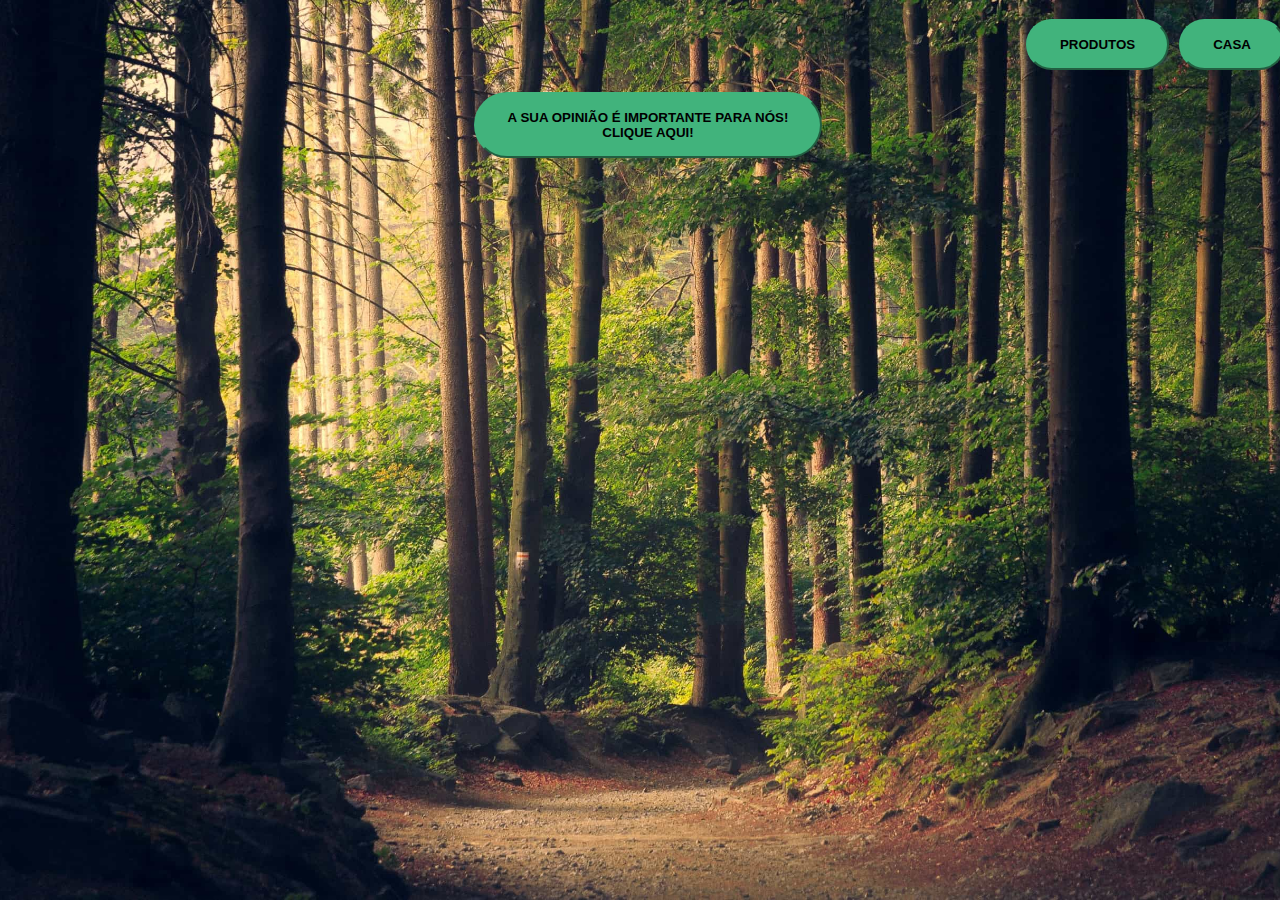
==== about.html @ 67b509ad "Add files via upload" ====
<!DOCTYPE html>
<html>
	<head>
		
	    <meta charset="utf-8">
	    <meta name="viewport" content="width=device-width, initial-scale=1">

	    <title>ResisPlant</title>

	    <link href="https://fonts.googleapis.com/css?family=Montserrat" rel="stylesheet">

	    <link href="https://cdn.jsdelivr.net/npm/bootstrap@5.0.1/dist/css/bootstrap.min.css" rel="stylesheet" integrity="sha384-+0n0xVW2eSR5OomGNYDnhzAbDsOXxcvSN1TPprVMTNDbiYZCxYbOOl7+AMvyTG2x" crossorigin="anonymous">
	    
	    <link rel="stylesheet" type="text/css" href="style.css">
	</head>
	<body>

		<p align="right">
			<a href="products.html"><button class="btn btn-primary btn-xl">Produtos</button></a>
	      	<a href="index.html"><button class="btn btn-primary btn-xl">Casa</button></a>
	    </p>

	    <p align="center"><a href=""><button class="btn btn-primary btn-xl">A sua opinião é importante para nós!<br> Clique aqui!</button></a></p>
		<script src="https://cdn.jsdelivr.net/npm/bootstrap@5.0.1/dist/js/bootstrap.bundle.min.js" integrity="sha384-gtEjrD/SeCtmISkJkNUaaKMoLD0//ElJ19smozuHV6z3Iehds+3Ulb9Bn9Plx0x4" crossorigin="anonymous"></script>
	</body>
</html>
---- style.css ----
body,
html {
  width: 100%;
  height: 100%;
  font-family: 'Montserrat', sans-serif;
  background: url(trees-min.jpg) no-repeat center center fixed; 
  -webkit-background-size: cover;
  -moz-background-size: cover;
  -o-background-size: cover;
  background-size: cover;
}

h1 {
	font-size: 3rem;
	color: #FFFFFF;
}

hr {
	color: #F05F44;
	height: 3px;
	max-width: 65px;
}

.d-flex {
	flex-wrap: wrap;
}

.card {
	margin: 3px;
}

.align-right {

}

.buffer {
	height: 10rem;
}

.btn {
	font-weight: 700;
	border-radius: 300px;
	text-transform: uppercase;
}

.btn-primary {
	background-color: #41B37C;
	border-color: #41B37C;
}

.btn-primary:hover {
	background-color: #0C8E50;
	border-color: #0C8E50;
	border-width: 4px;
}

.btn-xl {
	padding: 1rem 2rem;
	margin: 3px;
}
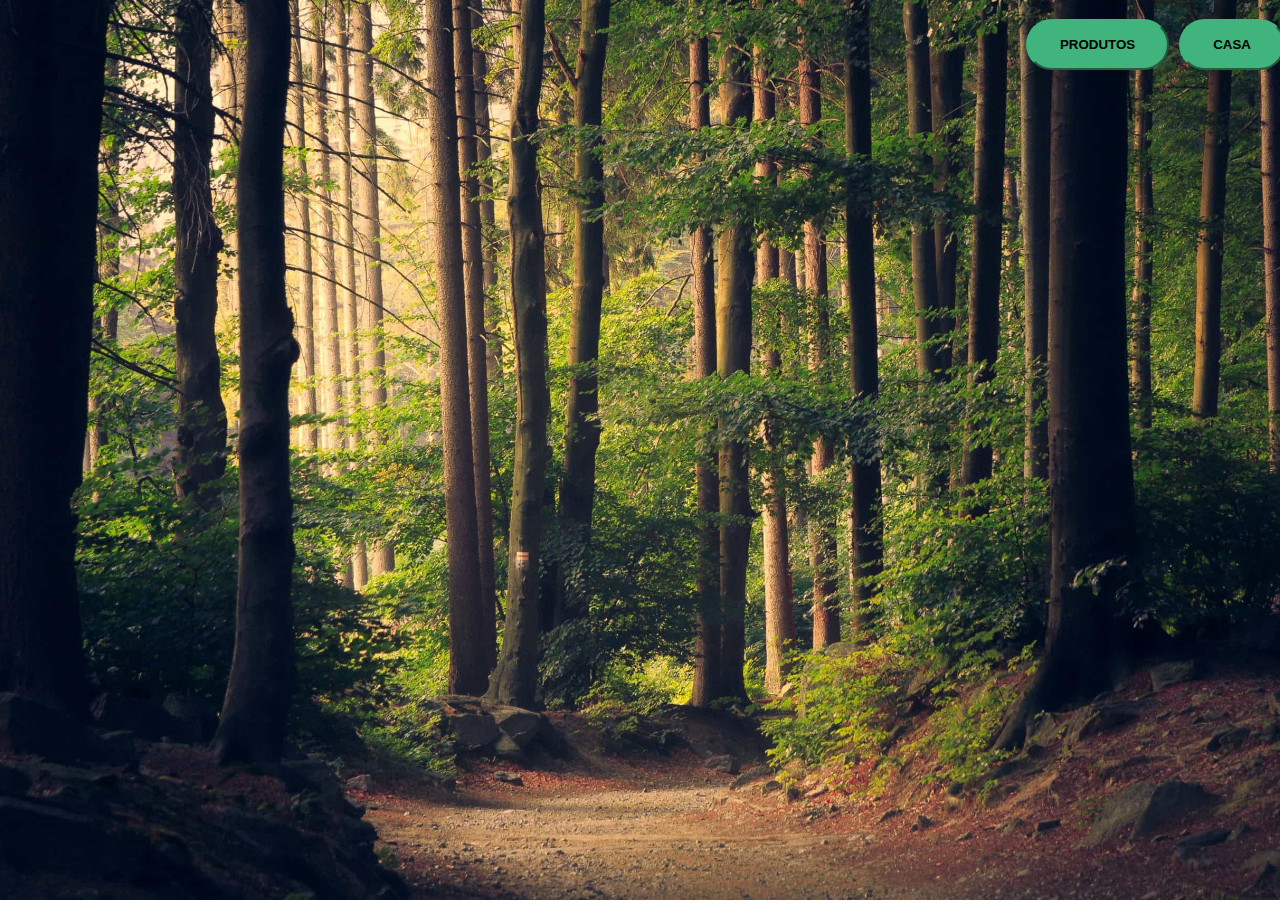
==== commit 6d398232: "Update about.html" ====
--- a/about.html
+++ b/about.html
@@ -20,7 +20,7 @@
 	      	<a href="index.html"><button class="btn btn-primary btn-xl">Casa</button></a>
 	    </p>
 
-	    <p align="center"><a href=""><button class="btn btn-primary btn-xl">A sua opinião é importante para nós!<br> Clique aqui!</button></a></p>
+<!-- 	    <p align="center"><a href=""><button class="btn btn-primary btn-xl">A sua opinião é importante para nós!<br> Clique aqui!</button></a></p> -->
 		<script src="https://cdn.jsdelivr.net/npm/bootstrap@5.0.1/dist/js/bootstrap.bundle.min.js" integrity="sha384-gtEjrD/SeCtmISkJkNUaaKMoLD0//ElJ19smozuHV6z3Iehds+3Ulb9Bn9Plx0x4" crossorigin="anonymous"></script>
 	</body>
-</html>+</html>
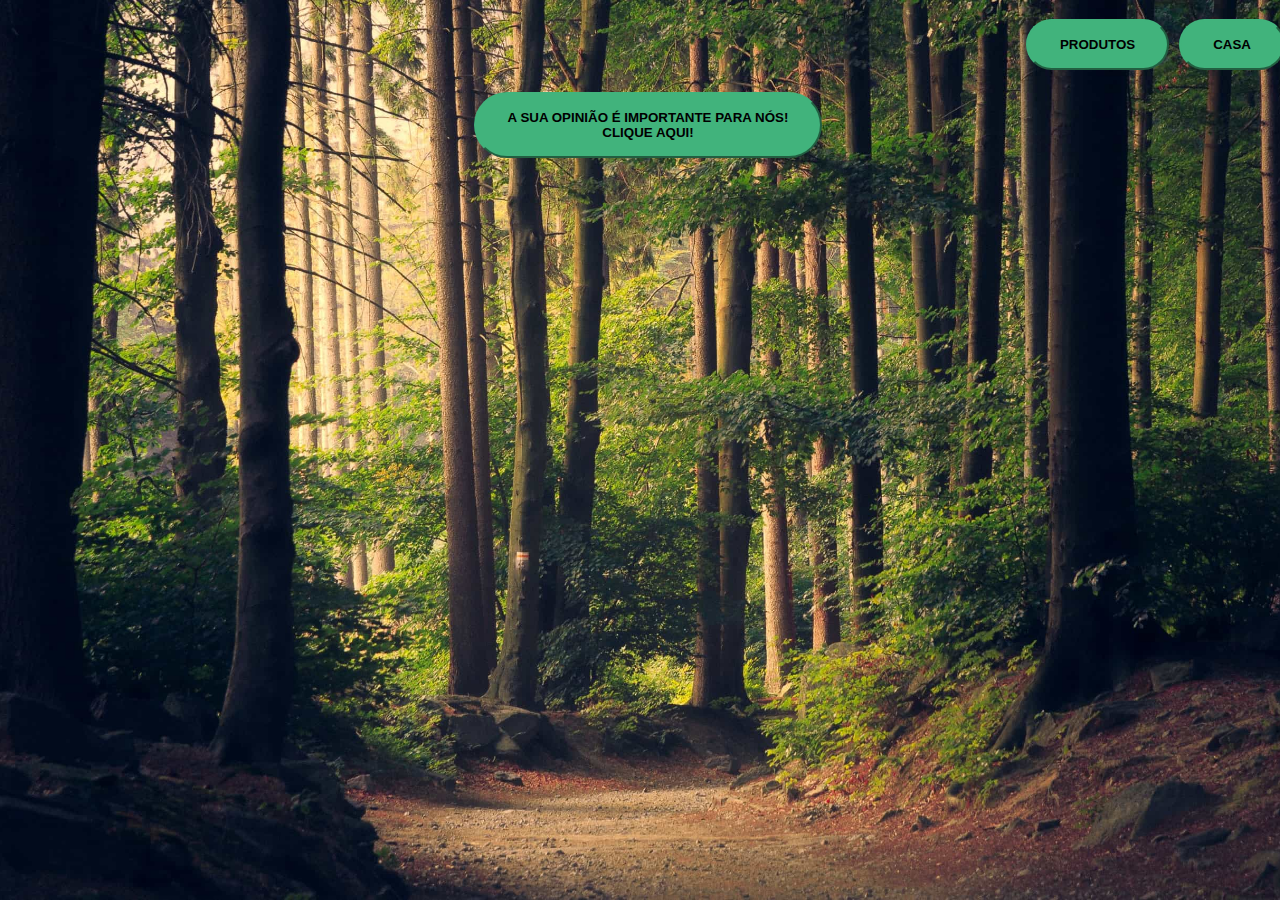
==== commit 4d40100a: "Update about.html" ====
--- a/about.html
+++ b/about.html
@@ -20,7 +20,7 @@
 	      	<a href="index.html"><button class="btn btn-primary btn-xl">Casa</button></a>
 	    </p>
 
-<!-- 	    <p align="center"><a href=""><button class="btn btn-primary btn-xl">A sua opinião é importante para nós!<br> Clique aqui!</button></a></p> -->
+	    <p align="center"><a href=""><button class="btn btn-primary btn-xl">A sua opinião é importante para nós!<br> Clique aqui!</button></a></p>
 		<script src="https://cdn.jsdelivr.net/npm/bootstrap@5.0.1/dist/js/bootstrap.bundle.min.js" integrity="sha384-gtEjrD/SeCtmISkJkNUaaKMoLD0//ElJ19smozuHV6z3Iehds+3Ulb9Bn9Plx0x4" crossorigin="anonymous"></script>
 	</body>
 </html>
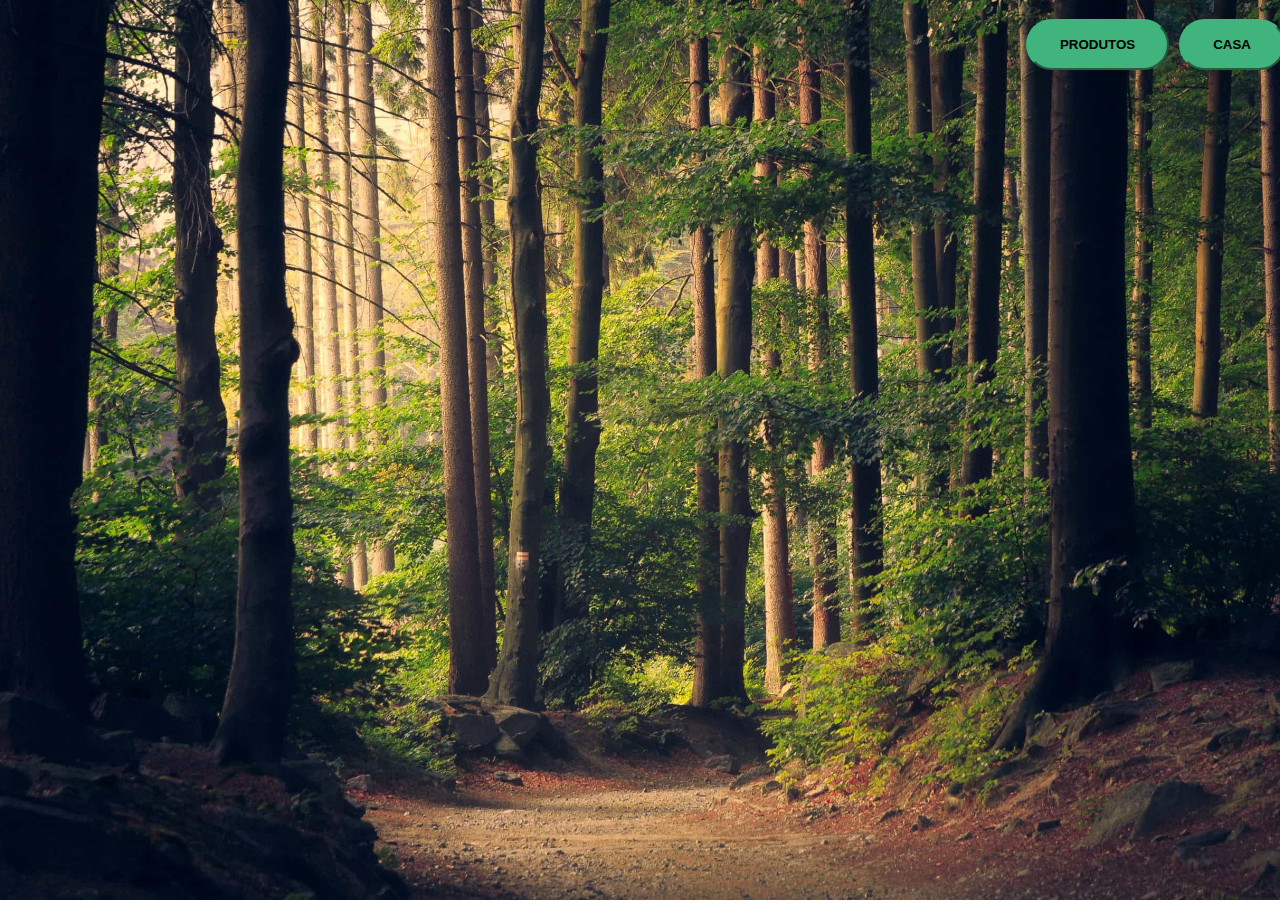
==== commit 1d5d62cb: "Update about.html" ====
--- a/about.html
+++ b/about.html
@@ -20,7 +20,7 @@
 	      	<a href="index.html"><button class="btn btn-primary btn-xl">Casa</button></a>
 	    </p>
 
-	    <p align="center"><a href=""><button class="btn btn-primary btn-xl">A sua opinião é importante para nós!<br> Clique aqui!</button></a></p>
+<!-- 	    <p align="center"><a href=""><button class="btn btn-primary btn-xl">A sua opinião é importante para nós!<br> Clique aqui!</button></a></p> -->
 		<script src="https://cdn.jsdelivr.net/npm/bootstrap@5.0.1/dist/js/bootstrap.bundle.min.js" integrity="sha384-gtEjrD/SeCtmISkJkNUaaKMoLD0//ElJ19smozuHV6z3Iehds+3Ulb9Bn9Plx0x4" crossorigin="anonymous"></script>
 	</body>
 </html>
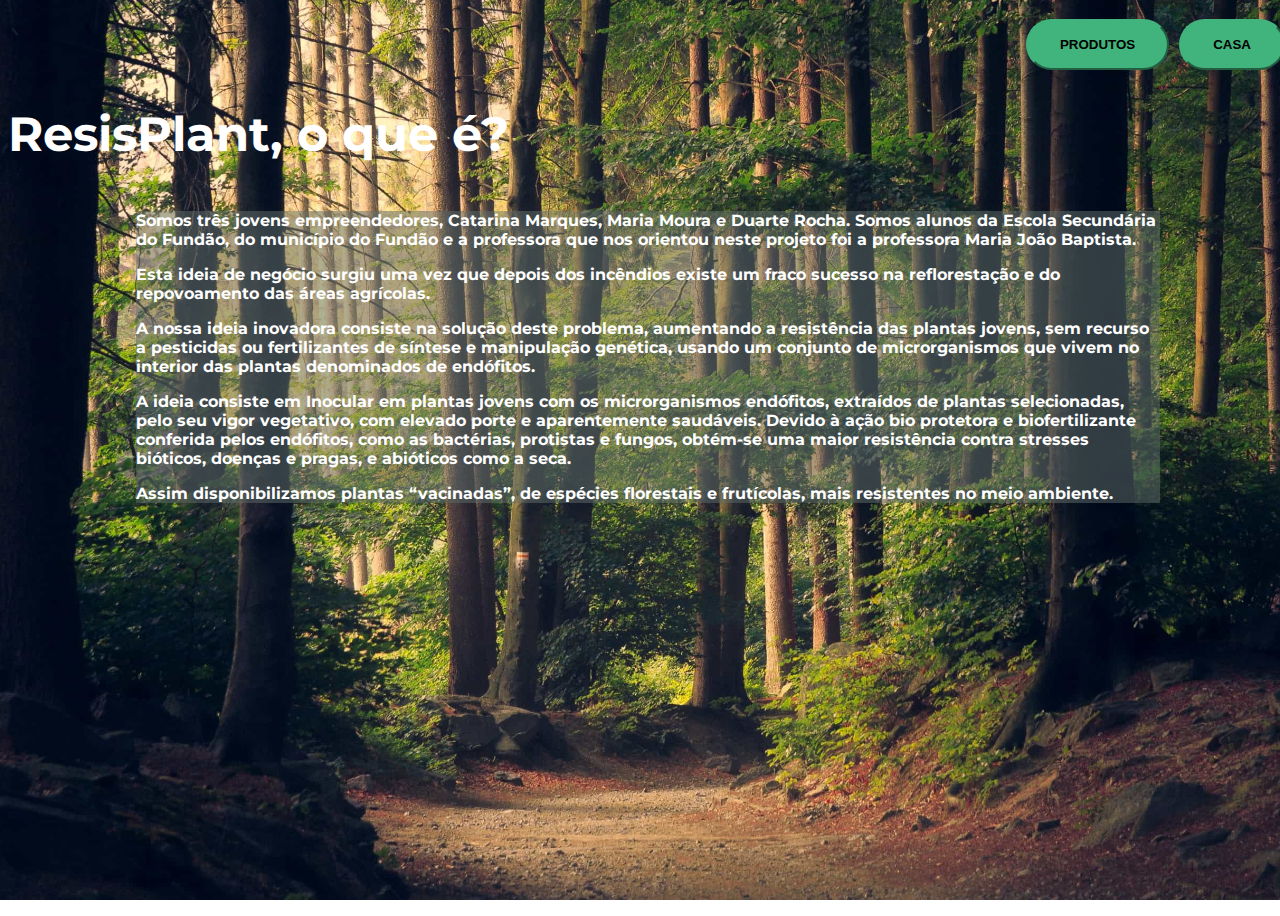
==== commit b13bc2c2: "Add files via upload" ====
--- a/about.html
+++ b/about.html
@@ -19,8 +19,15 @@
 			<a href="products.html"><button class="btn btn-primary btn-xl">Produtos</button></a>
 	      	<a href="index.html"><button class="btn btn-primary btn-xl">Casa</button></a>
 	    </p>
-
-<!-- 	    <p align="center"><a href=""><button class="btn btn-primary btn-xl">A sua opinião é importante para nós!<br> Clique aqui!</button></a></p> -->
+	    <h1>ResisPlant, o que é?</h1>
+	    <h2 align="left">
+	    	<p>Somos três jovens empreendedores, Catarina Marques, Maria Moura e Duarte Rocha. Somos alunos da Escola Secundária do Fundão, do município do Fundão e a professora que nos orientou neste projeto foi a professora Maria João Baptista.</p>
+	    	<p>Esta ideia de negócio surgiu uma vez que depois dos incêndios existe um fraco sucesso na reflorestação e do repovoamento das áreas agrícolas.</p>
+	    	<p>A nossa ideia inovadora consiste na solução deste problema, aumentando a resistência das plantas jovens, sem recurso a pesticidas ou fertilizantes de síntese e manipulação genética, usando um conjunto de microrganismos que vivem no interior das plantas denominados de endófitos.</p>
+	    	<p>A ideia consiste em Inocular em plantas jovens com os microrganismos endófitos, extraídos de plantas selecionadas, pelo seu vigor vegetativo, com elevado porte e aparentemente saudáveis. Devido à ação bio protetora e biofertilizante conferida pelos endófitos, como as bactérias, protistas e fungos, obtém-se uma maior resistência contra stresses bióticos, doenças e pragas, e abióticos como a seca.</p>
+	    	<p>Assim disponibilizamos plantas “vacinadas”, de espécies florestais e frutícolas, mais resistentes no meio ambiente.</p>
+	    </h2>
+	    <!-- <p align="center"><a href=""><button class="btn btn-primary btn-xl">A sua opinião é importante para nós!<br> Clique aqui!</button></a></p> -->
 		<script src="https://cdn.jsdelivr.net/npm/bootstrap@5.0.1/dist/js/bootstrap.bundle.min.js" integrity="sha384-gtEjrD/SeCtmISkJkNUaaKMoLD0//ElJ19smozuHV6z3Iehds+3Ulb9Bn9Plx0x4" crossorigin="anonymous"></script>
 	</body>
-</html>
+</html>--- a/style.css
+++ b/style.css
@@ -15,10 +15,16 @@
 	color: #FFFFFF;
 }
 
-hr {
-	color: #F05F44;
-	height: 3px;
-	max-width: 65px;
+h2 {
+	font-size: 1rem;
+	color: #FFFFFF;
+	background-color: rgb(95, 110, 106, 0.5);
+	margin: 3rem 8rem;
+}
+
+.container {
+	display: grid;
+	grid-template-columns: 1fr 1fr 1fr 1fr;
 }
 
 .d-flex {
@@ -35,6 +41,10 @@
 
 .buffer {
 	height: 10rem;
+}
+
+.buffer-s {
+	height: 5rem;
 }
 
 .btn {
